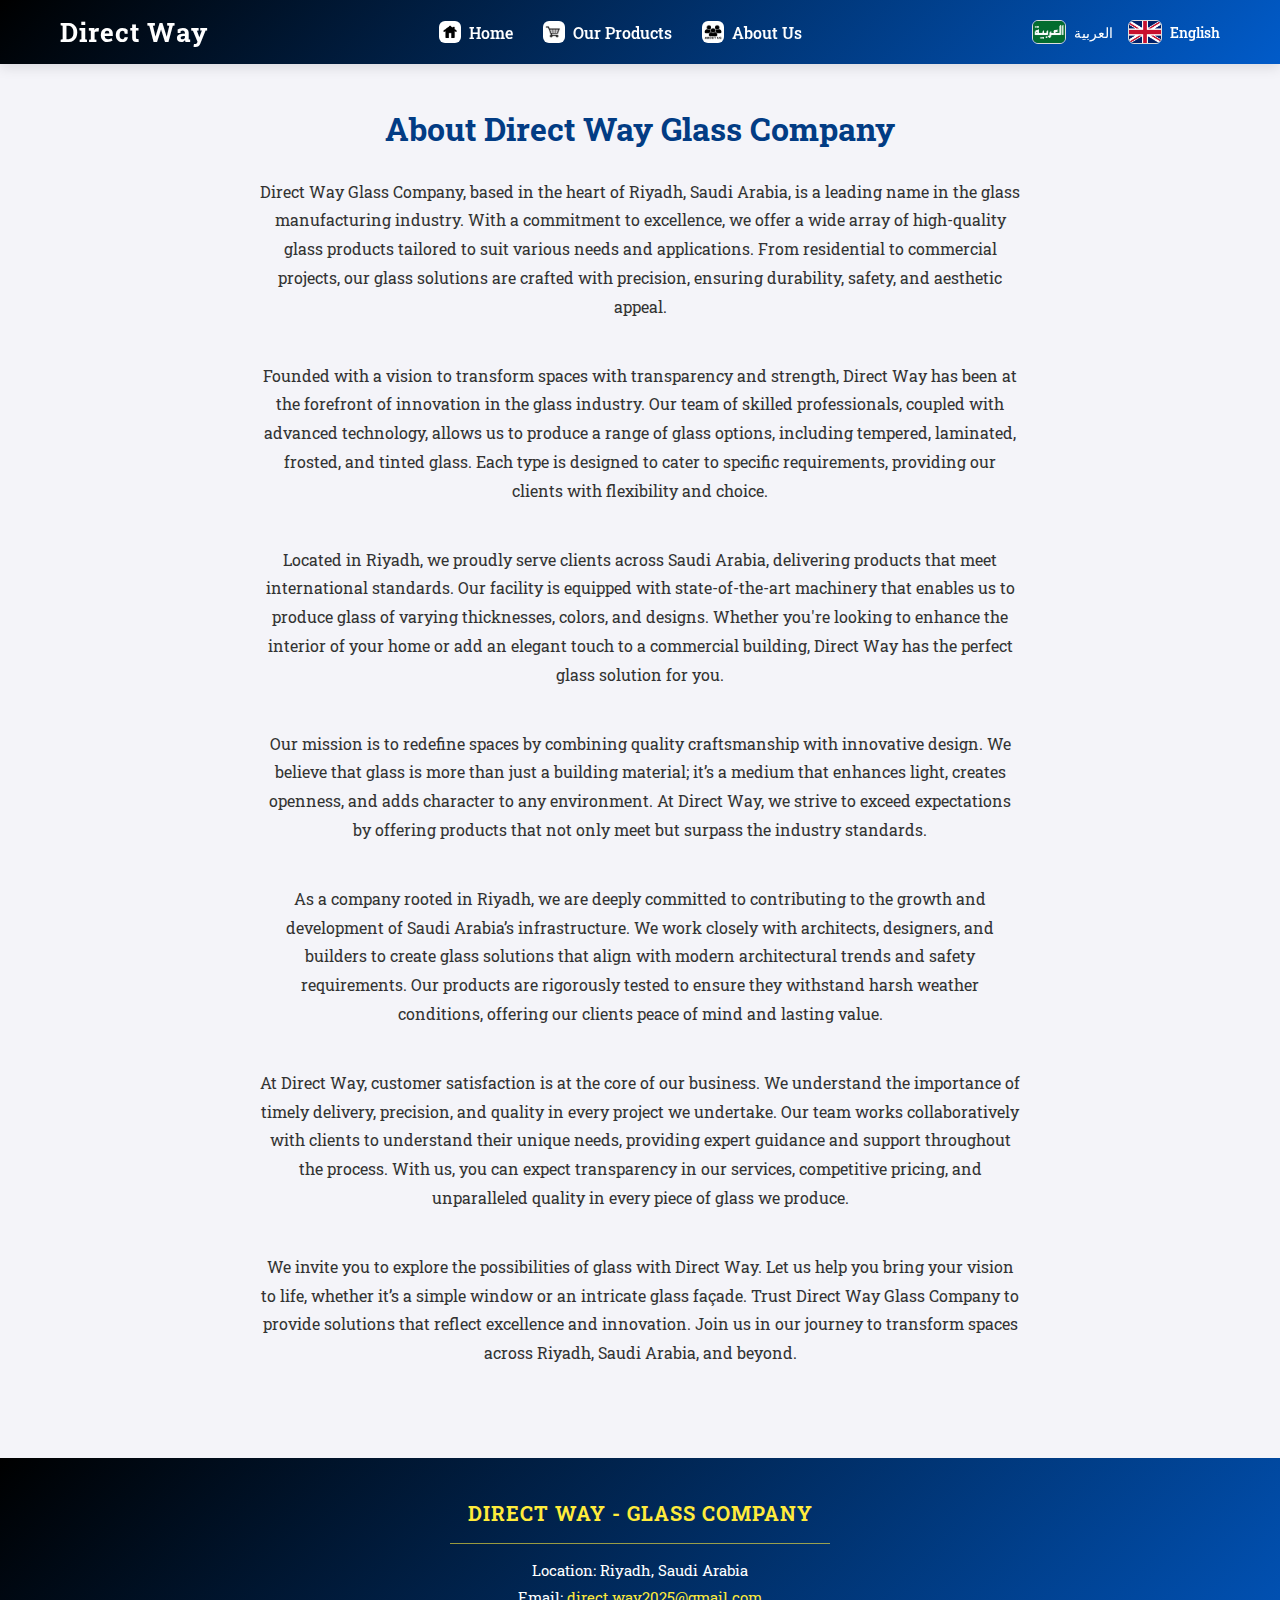
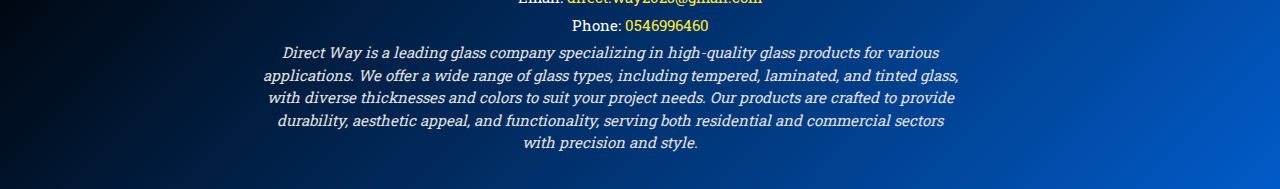
==== aboutus.html @ 74fcae10 "Add files via upload" ====
<!DOCTYPE html>
<html lang="en">
<head>
    <meta charset="UTF-8">
    <meta name="viewport" content="width=device-width, initial-scale=1.0">
    <title>Direct Way Glass Company</title>
    <link rel="stylesheet" href="header.css">
    <link rel="stylesheet" href="footer.css">
    <link rel="stylesheet" href="aboutus.css">
    <link href="https://fonts.googleapis.com/css2?family=Roboto+Slab:wght@400;700&display=swap" rel="stylesheet">
    
</head>
<body>
    <header>
        <div class="header-container">
            <div class="logo">
                <h1>Direct Way</h1>
            </div>
            <nav>
                <ul>
                    <li><a href="index.html"><img src="home.png" alt="Home Icon"> Home</a></li>
                    <li><a href="products.html"><img src="cart.jpg" alt="Products Icon"> Our Products</a></li>
                    <li><a href="aboutus.html"><img src="aboutus.png" alt="About Icon"> About Us</a></li>
                </ul>
            </nav>
            <div class="language-switch">
                <a href="arababoutus.html" title="Switch to Arabic"><img src="Arabic.jpg" alt="Arabic Language Flag"> العربية</a>
                <a href="aboutus.html" title="Switch to English"><img src="English.png" alt="English Language Flag"> English</a>
            </div>
        </div>
    </header>

    <main class="about-container">
        <h1>About Direct Way Glass Company</h1>
        
        <section class="about-content">
            <p>Direct Way Glass Company, based in the heart of Riyadh, Saudi Arabia, is a leading name in the glass manufacturing industry. With a commitment to excellence, we offer a wide array of high-quality glass products tailored to suit various needs and applications. From residential to commercial projects, our glass solutions are crafted with precision, ensuring durability, safety, and aesthetic appeal.</p>

            <p>Founded with a vision to transform spaces with transparency and strength, Direct Way has been at the forefront of innovation in the glass industry. Our team of skilled professionals, coupled with advanced technology, allows us to produce a range of glass options, including tempered, laminated, frosted, and tinted glass. Each type is designed to cater to specific requirements, providing our clients with flexibility and choice.</p>

            <p>Located in Riyadh, we proudly serve clients across Saudi Arabia, delivering products that meet international standards. Our facility is equipped with state-of-the-art machinery that enables us to produce glass of varying thicknesses, colors, and designs. Whether you're looking to enhance the interior of your home or add an elegant touch to a commercial building, Direct Way has the perfect glass solution for you.</p>

            <p>Our mission is to redefine spaces by combining quality craftsmanship with innovative design. We believe that glass is more than just a building material; it’s a medium that enhances light, creates openness, and adds character to any environment. At Direct Way, we strive to exceed expectations by offering products that not only meet but surpass the industry standards.</p>

            <p>As a company rooted in Riyadh, we are deeply committed to contributing to the growth and development of Saudi Arabia’s infrastructure. We work closely with architects, designers, and builders to create glass solutions that align with modern architectural trends and safety requirements. Our products are rigorously tested to ensure they withstand harsh weather conditions, offering our clients peace of mind and lasting value.</p>

            <p>At Direct Way, customer satisfaction is at the core of our business. We understand the importance of timely delivery, precision, and quality in every project we undertake. Our team works collaboratively with clients to understand their unique needs, providing expert guidance and support throughout the process. With us, you can expect transparency in our services, competitive pricing, and unparalleled quality in every piece of glass we produce.</p>

            <p>We invite you to explore the possibilities of glass with Direct Way. Let us help you bring your vision to life, whether it’s a simple window or an intricate glass façade. Trust Direct Way Glass Company to provide solutions that reflect excellence and innovation. Join us in our journey to transform spaces across Riyadh, Saudi Arabia, and beyond.</p>
        </section>
    </main>

    <footer>
        <div class="footer-container">
            <p class="company-name">Direct Way - Glass Company</p>
            <div class="footer-divider"></div> <!-- Horizontal line divider -->
            <p>Location: Riyadh, Saudi Arabia</p>
            <p>Email: <a href="mailto:direct.way2025@gmail.com">direct.way2025@gmail.com</a></p>
            <p>Phone: <a href="tel:0546996460">0546996460</a></p>
            <p class="company-description">
                Direct Way is a leading glass company specializing in high-quality glass products for various applications. We offer a wide range of glass types, including tempered, laminated, and tinted glass, with diverse thicknesses and colors to suit your project needs. Our products are crafted to provide durability, aesthetic appeal, and functionality, serving both residential and commercial sectors with precision and style.
            </p>
        </div>
    </footer>
    
    

</body>
</html>
---- header.css ----
/* Reset styles */
* {
    margin: 0;
    padding: 0;
    box-sizing: border-box;
}

/* Body styles */
body {
    font-family: 'Roboto Slab', serif; /* More creative font family */
    background-color: #f4f4f9;
    color: #333;
    padding-top: 80px; /* Adjust based on header height */
    margin: 0;
}

/* Header styling */
header {
    position: fixed; /* Makes the header stay at the top */
    top: 0;
    width: 100%;
    background: linear-gradient(135deg, #000000, #015bc9); 
    box-shadow: 0 4px 12px rgba(0, 0, 0, 0.1);
    backdrop-filter: blur(5px);
    z-index: 1000;
}

.header-container {
    display: flex;
    justify-content: space-between;
    align-items: center;
    max-width: 1200px;
    margin: 0 auto;
    padding: 15px 20px;
}

/* Logo styling */
.logo h1 {
    font-size: 26px;
    color: #fff; /* White color for contrast with gradient background */
    font-weight: bold;
    letter-spacing: 1px;
}

/* Navigation styling */
nav ul {
    list-style: none;
    display: flex;
    gap: 30px;
}

nav ul li {
    position: relative;
}

nav ul li a {
    text-decoration: none;
    color: #fff;
    font-weight: 500;
    font-size: 16px;
    display: flex;
    align-items: center;
    transition: color 0.3s ease;
}

nav ul li a:hover {
    color: #ffeb3b; /* Yellow accent color on hover */
}

nav ul li a img {
    width: 22px;
    height: 22px;
    margin-right: 8px;
    border-radius: 6px; /* Small border radius for icons */
    transition: transform 0.3s ease;
}

nav ul li a:hover img {
    transform: scale(1.1);
}

/* Language switcher styling */
.language-switch {
    display: flex;
    gap: 15px;
}

.language-switch a {
    display: flex;
    align-items: center;
    gap: 8px;
    color: #fff;
    text-decoration: none;
    font-weight: 500;
    font-size: 14px;
    transition: color 0.3s ease;
}

.language-switch a:hover {
    color: #ffeb3b;
    transform: scale(1.05);
}

.language-switch a img {
    width: 34px; /* Increased width for the language flags */
    height: 24px; /* Slightly taller height for better visibility */
    border-radius: 6px; /* Slightly rounded corners */
    border: 1px solid #ddd;
    transition: border-color 0.3s ease;
}

.language-switch a:hover img {
    border-color: #ffeb3b;
}

/* Responsive design */
@media (max-width: 768px) {
    .header-container {
        flex-direction: column;
        gap: 10px;
    }
    
    nav ul {
        gap: 15px;
    }
    
    .logo h1 {
        font-size: 26px;
        margin-bottom: 10px;
        
    }
    
}
---- footer.css ----
/* Footer styling */
footer {
    background: linear-gradient(135deg, #000000, #015bc9); 
    color: #fff;
    padding: 30px 0;
    text-align: center;
    font-family: 'Roboto Slab', serif; /* Matches header font */
    position: relative;
    bottom: 0;
    width: 100%;
}

.footer-container {
    max-width: 800px;
    margin: 0 auto;
    padding: 0 20px;
    text-align: center;
}

/* Company name styling */
.footer-container p.company-name {
    font-size: 20px;
    font-weight: bold;
    margin: 10px 0;
    color: #ffeb3b; /* Accent color to make it stand out */
    text-transform: uppercase;
    letter-spacing: 1px;
}

/* Location, email, and phone styling */
.footer-container p {
    margin: 5px 0;
    font-size: 15px;
    line-height: 1.5;
}

.footer-container a {
    color: #ffeb3b; /* Yellow accent for links */
    text-decoration: none;
    transition: color 0.3s ease;
}

.footer-container a:hover {
    color: #fff; /* Changes to white on hover */
}

/* Styling for the company description */
.company-description {
    margin-top: 15px;
    font-size: 14px;
    line-height: 1.8;
    color: #e0e0e0; /* Slightly lighter color for readability */
    max-width: 700px;
    margin-left: auto;
    margin-right: auto;
    font-style: italic;
}

/* Horizontal divider line for separation */
.footer-divider {
    width: 50%;
    height: 1px;
    background-color: #ffeb3b; /* Accent color for the divider line */
    margin: 15px auto;
    opacity: 0.6;
}

/* Ensure footer stays at the bottom of the page */
body, html {
    min-height: 100vh;
    display: flex;
    flex-direction: column;
}

footer {
    margin-top: auto;
}

/* Responsive design for footer */
@media (max-width: 768px) {
    .footer-container p, .company-description {
        font-size: 13px;
    }
    .footer-container p.company-name {
        font-size: 18px;
    }
}
---- aboutus.css ----
/* Global styling for the About Us page */
body {
    font-family: 'Roboto Slab', serif;
    color: #333;
    background-color: #f4f4f9;
    margin: 0;
    padding: 0;
}

/* Main container styling */
.about-container {
    max-width: 800px;
    margin: 50px auto;
    padding: 0 20px;
    text-align: left;
    line-height: 1.8;
}

/* Heading styling */
.about-container h1 {
    font-size: 32px;
    color: #023c84;
    text-align: center;
    margin-bottom: 20px;
    font-weight: 700;
    margin-top: 50px;
}

/* Paragraph styling */
.about-content p {
    font-size: 16px;
    margin-bottom: 20px;
    text-align: center;
    margin-bottom: 40px;
}

/* Responsive design adjustments */
@media (max-width: 768px) {
    .about-container {
        padding: 0 15px;
    }
    
    .about-container h1 {
        font-size: 28px;
        margin-top: 100px;
    }
    
    .about-content p {
        font-size: 15px;
    }
}
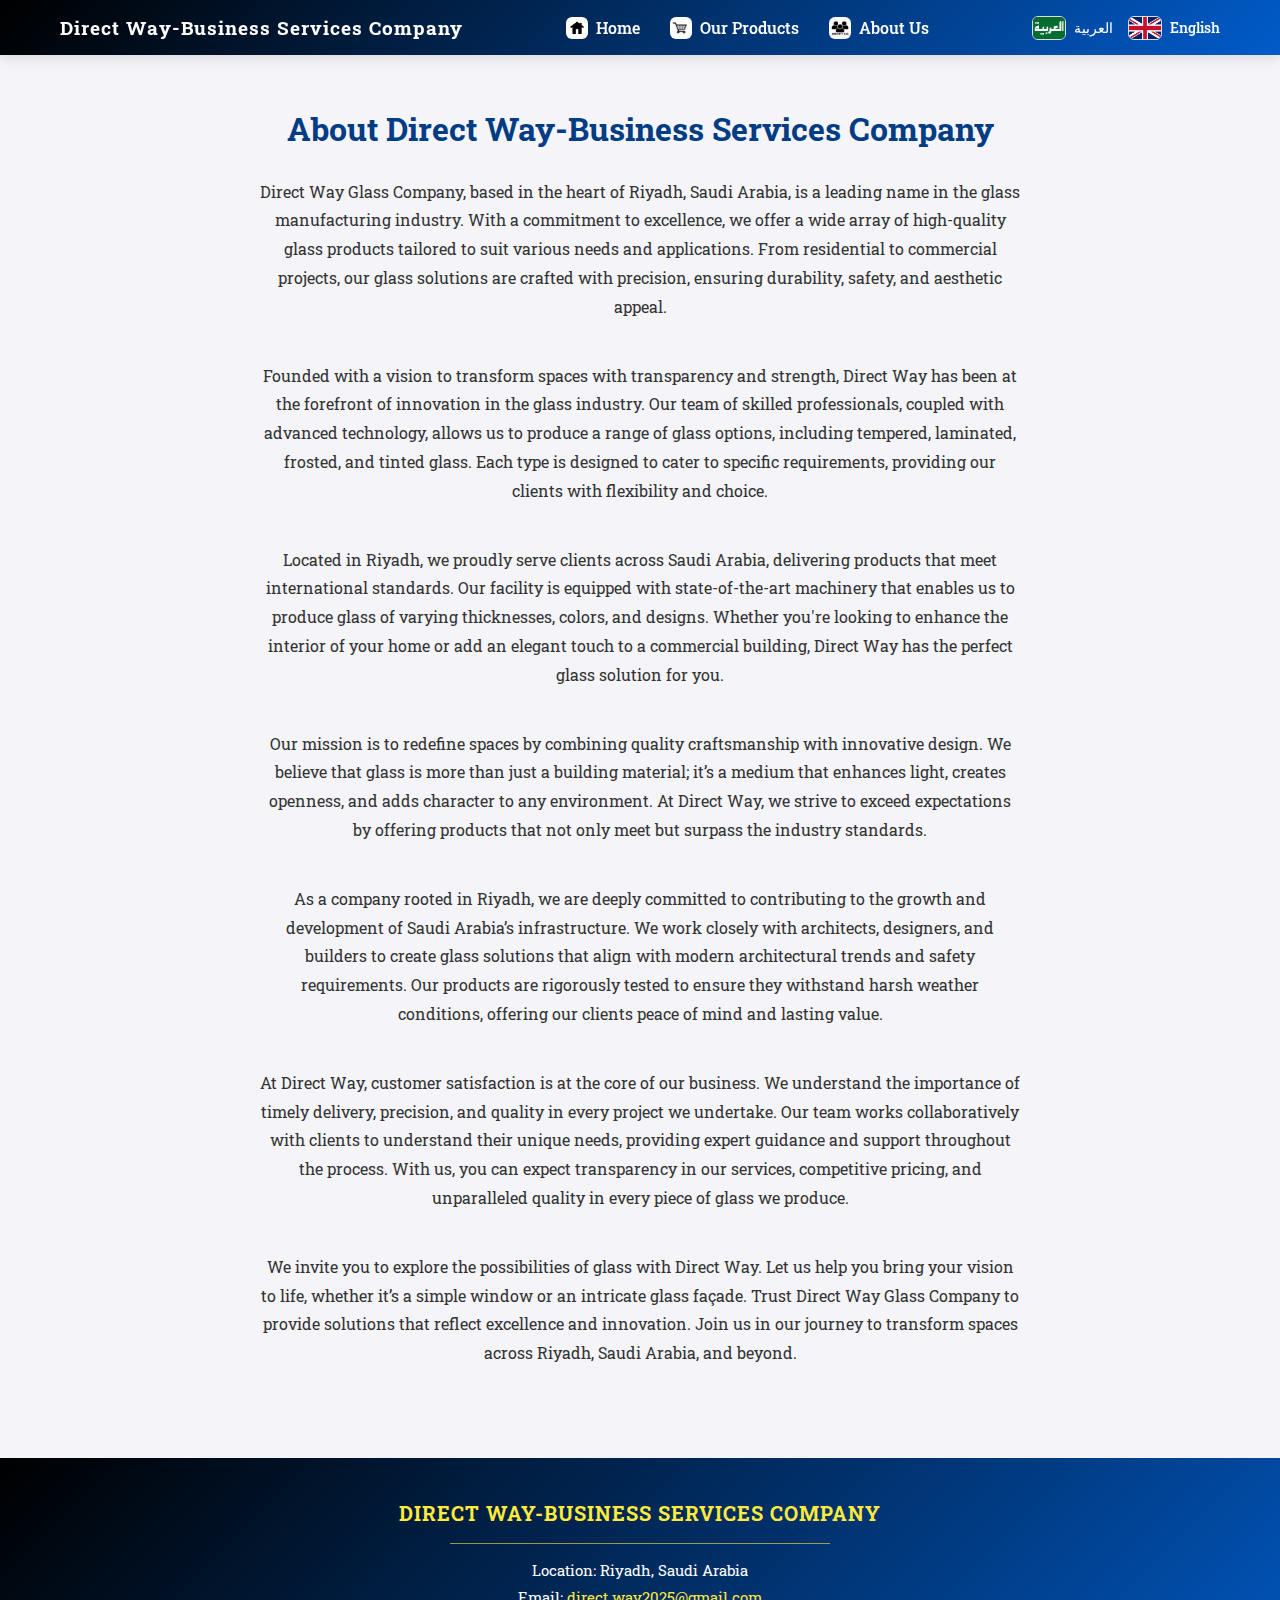
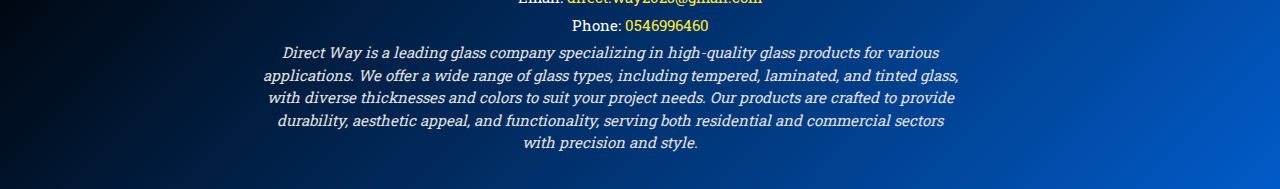
==== commit 13dd34d6: "Update aboutus.html" ====
--- a/aboutus.html
+++ b/aboutus.html
@@ -14,7 +14,7 @@
     <header>
         <div class="header-container">
             <div class="logo">
-                <h1>Direct Way</h1>
+                <h1 style="font-size: larger;">Direct Way-Business Services Company</h1>
             </div>
             <nav>
                 <ul>
@@ -31,7 +31,7 @@
     </header>
 
     <main class="about-container">
-        <h1>About Direct Way Glass Company</h1>
+        <h1>About Direct Way-Business Services Company</h1>
         
         <section class="about-content">
             <p>Direct Way Glass Company, based in the heart of Riyadh, Saudi Arabia, is a leading name in the glass manufacturing industry. With a commitment to excellence, we offer a wide array of high-quality glass products tailored to suit various needs and applications. From residential to commercial projects, our glass solutions are crafted with precision, ensuring durability, safety, and aesthetic appeal.</p>
@@ -52,7 +52,7 @@
 
     <footer>
         <div class="footer-container">
-            <p class="company-name">Direct Way - Glass Company</p>
+            <p class="company-name">Direct Way-Business Services Company</p>
             <div class="footer-divider"></div> <!-- Horizontal line divider -->
             <p>Location: Riyadh, Saudi Arabia</p>
             <p>Email: <a href="mailto:direct.way2025@gmail.com">direct.way2025@gmail.com</a></p>
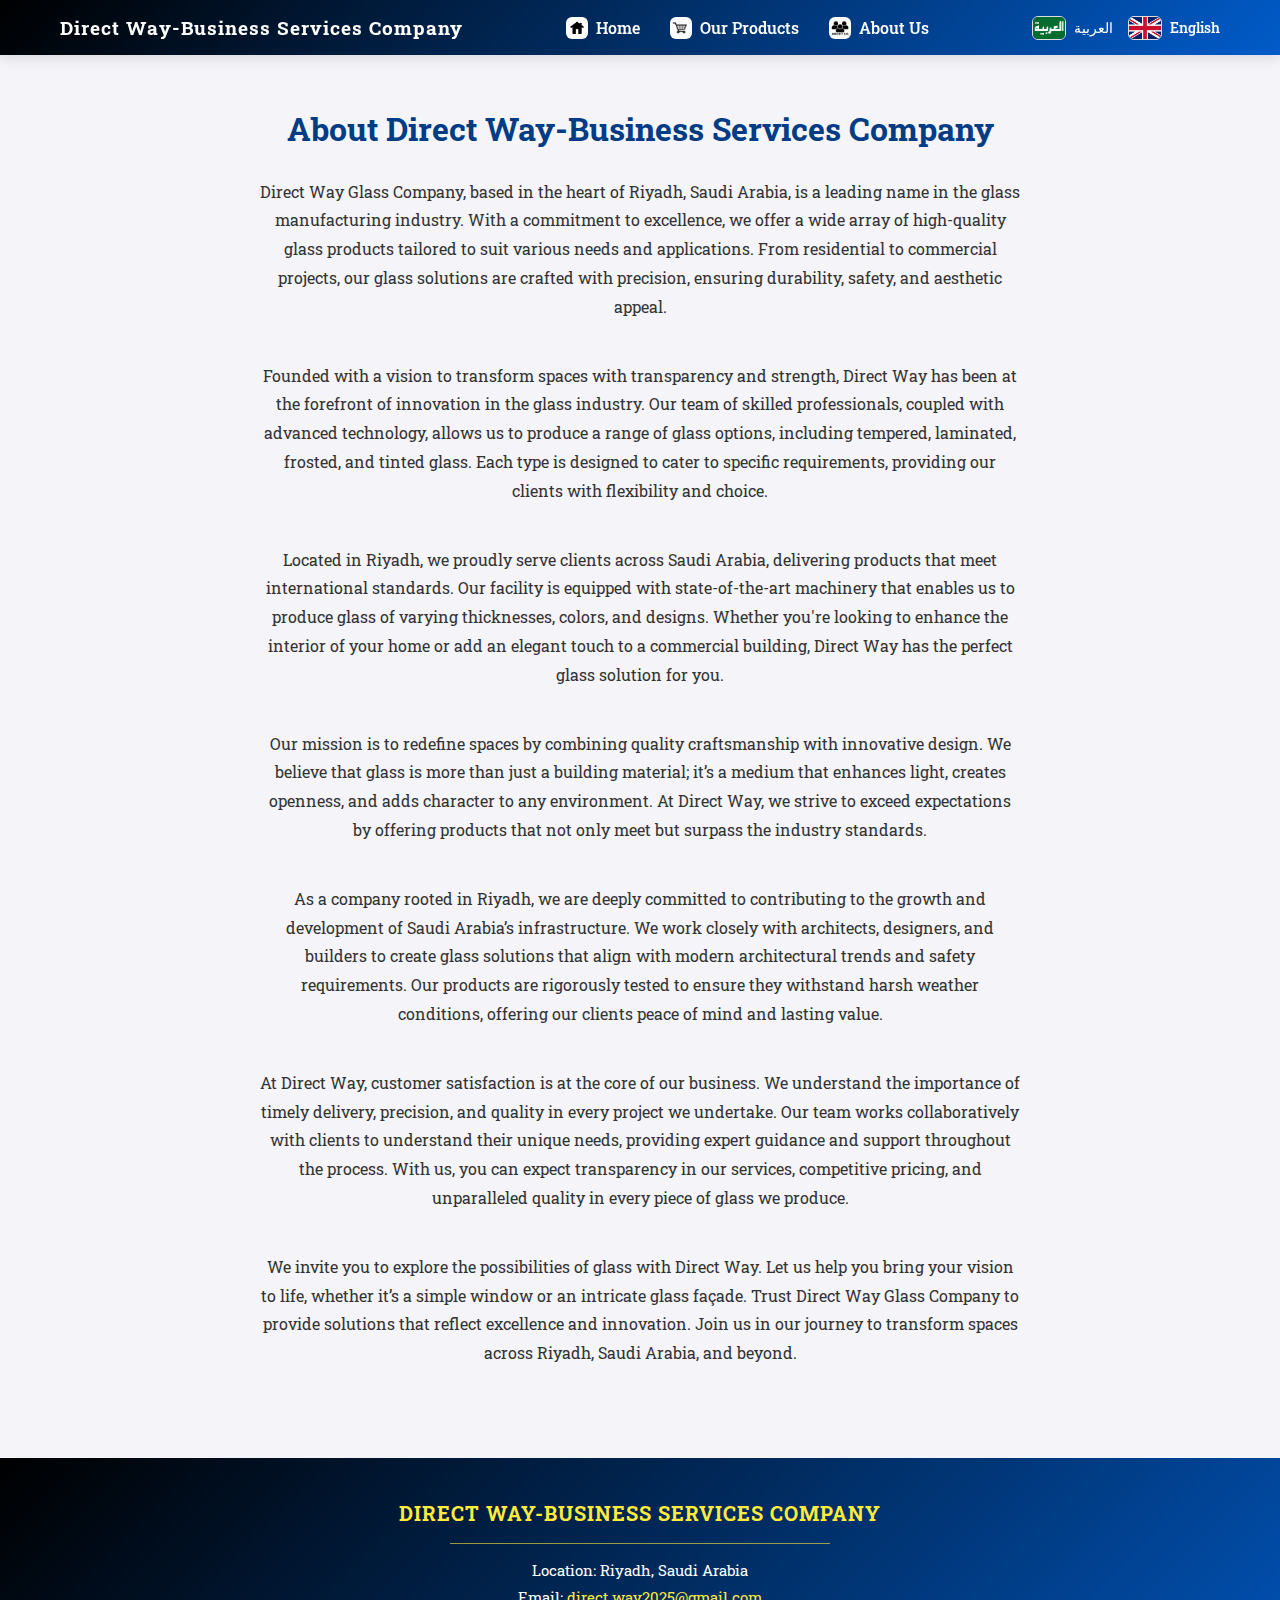
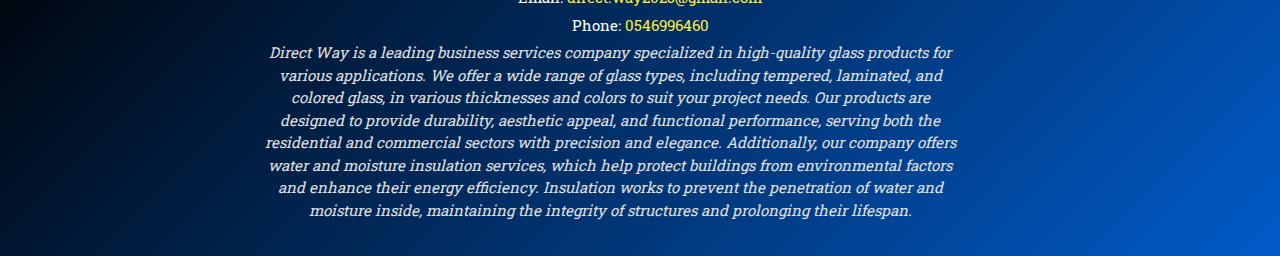
==== commit 238b1e68: "Update aboutus.html" ====
--- a/aboutus.html
+++ b/aboutus.html
@@ -3,7 +3,7 @@
 <head>
     <meta charset="UTF-8">
     <meta name="viewport" content="width=device-width, initial-scale=1.0">
-    <title>Direct Way Glass Company</title>
+    <title>Direct Way-Business Services Company</title>
     <link rel="stylesheet" href="header.css">
     <link rel="stylesheet" href="footer.css">
     <link rel="stylesheet" href="aboutus.css">
@@ -58,8 +58,7 @@
             <p>Email: <a href="mailto:direct.way2025@gmail.com">direct.way2025@gmail.com</a></p>
             <p>Phone: <a href="tel:0546996460">0546996460</a></p>
             <p class="company-description">
-                Direct Way is a leading glass company specializing in high-quality glass products for various applications. We offer a wide range of glass types, including tempered, laminated, and tinted glass, with diverse thicknesses and colors to suit your project needs. Our products are crafted to provide durability, aesthetic appeal, and functionality, serving both residential and commercial sectors with precision and style.
-            </p>
+                Direct Way is a leading business services company specialized in high-quality glass products for various applications. We offer a wide range of glass types, including tempered, laminated, and colored glass, in various thicknesses and colors to suit your project needs. Our products are designed to provide durability, aesthetic appeal, and functional performance, serving both the residential and commercial sectors with precision and elegance. Additionally, our company offers water and moisture insulation services, which help protect buildings from environmental factors and enhance their energy efficiency. Insulation works to prevent the penetration of water and moisture inside, maintaining the integrity of structures and prolonging their lifespan.            </p>
         </div>
     </footer>
     
